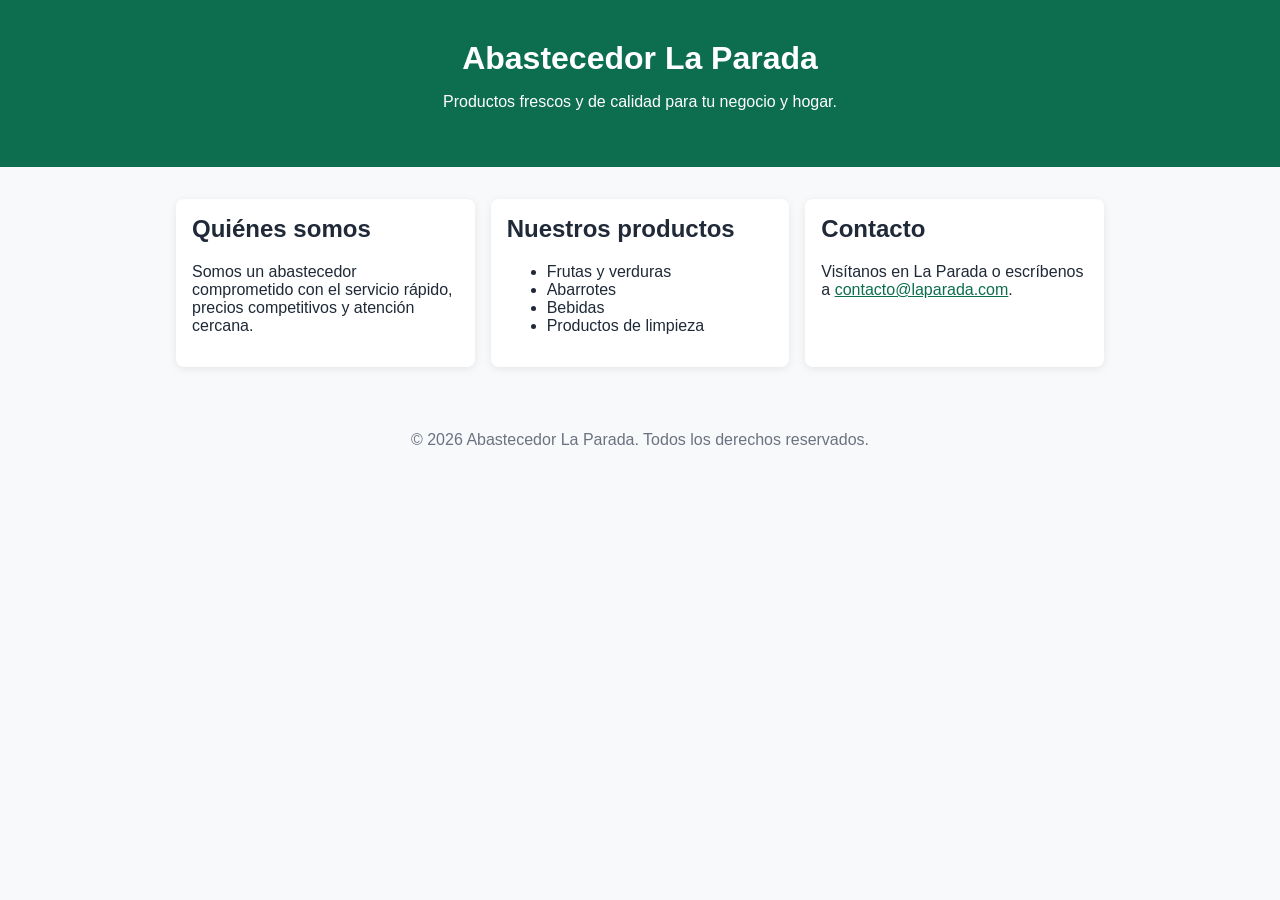
==== index.html @ c6409043 "Add initial HTML and CSS webpage for Abastecedor La Parada" ====
<!DOCTYPE html>
<html lang="es">
<head>
  <meta charset="UTF-8">
  <meta name="viewport" content="width=device-width, initial-scale=1.0">
  <title>Abastecedor La Parada</title>
  <link rel="stylesheet" href="styles.css">
</head>
<body>
  <header class="hero">
    <h1>Abastecedor La Parada</h1>
    <p>Productos frescos y de calidad para tu negocio y hogar.</p>
  </header>

  <main class="container">
    <section class="card">
      <h2>Quiénes somos</h2>
      <p>Somos un abastecedor comprometido con el servicio rápido, precios competitivos y atención cercana.</p>
    </section>

    <section class="card">
      <h2>Nuestros productos</h2>
      <ul>
        <li>Frutas y verduras</li>
        <li>Abarrotes</li>
        <li>Bebidas</li>
        <li>Productos de limpieza</li>
      </ul>
    </section>

    <section class="card">
      <h2>Contacto</h2>
      <p>Visítanos en La Parada o escríbenos a <a href="mailto:contacto@laparada.com">contacto@laparada.com</a>.</p>
    </section>
  </main>

  <footer>
    <p>&copy; 2026 Abastecedor La Parada. Todos los derechos reservados.</p>
  </footer>
</body>
</html>
---- styles.css ----
* {
  box-sizing: border-box;
}

body {
  margin: 0;
  font-family: Arial, sans-serif;
  background: #f8f9fb;
  color: #1f2937;
}

.hero {
  background: #0d6e4f;
  color: #ffffff;
  text-align: center;
  padding: 2.5rem 1rem;
}

.hero h1 {
  margin: 0 0 0.5rem;
}

.container {
  max-width: 960px;
  margin: 2rem auto;
  padding: 0 1rem;
  display: grid;
  gap: 1rem;
  grid-template-columns: repeat(auto-fit, minmax(220px, 1fr));
}

.card {
  background: #ffffff;
  border-radius: 8px;
  padding: 1rem;
  box-shadow: 0 2px 8px rgba(0, 0, 0, 0.08);
}

.card h2 {
  margin-top: 0;
}

a {
  color: #0d6e4f;
}

footer {
  text-align: center;
  padding: 1rem;
  color: #6b7280;
}
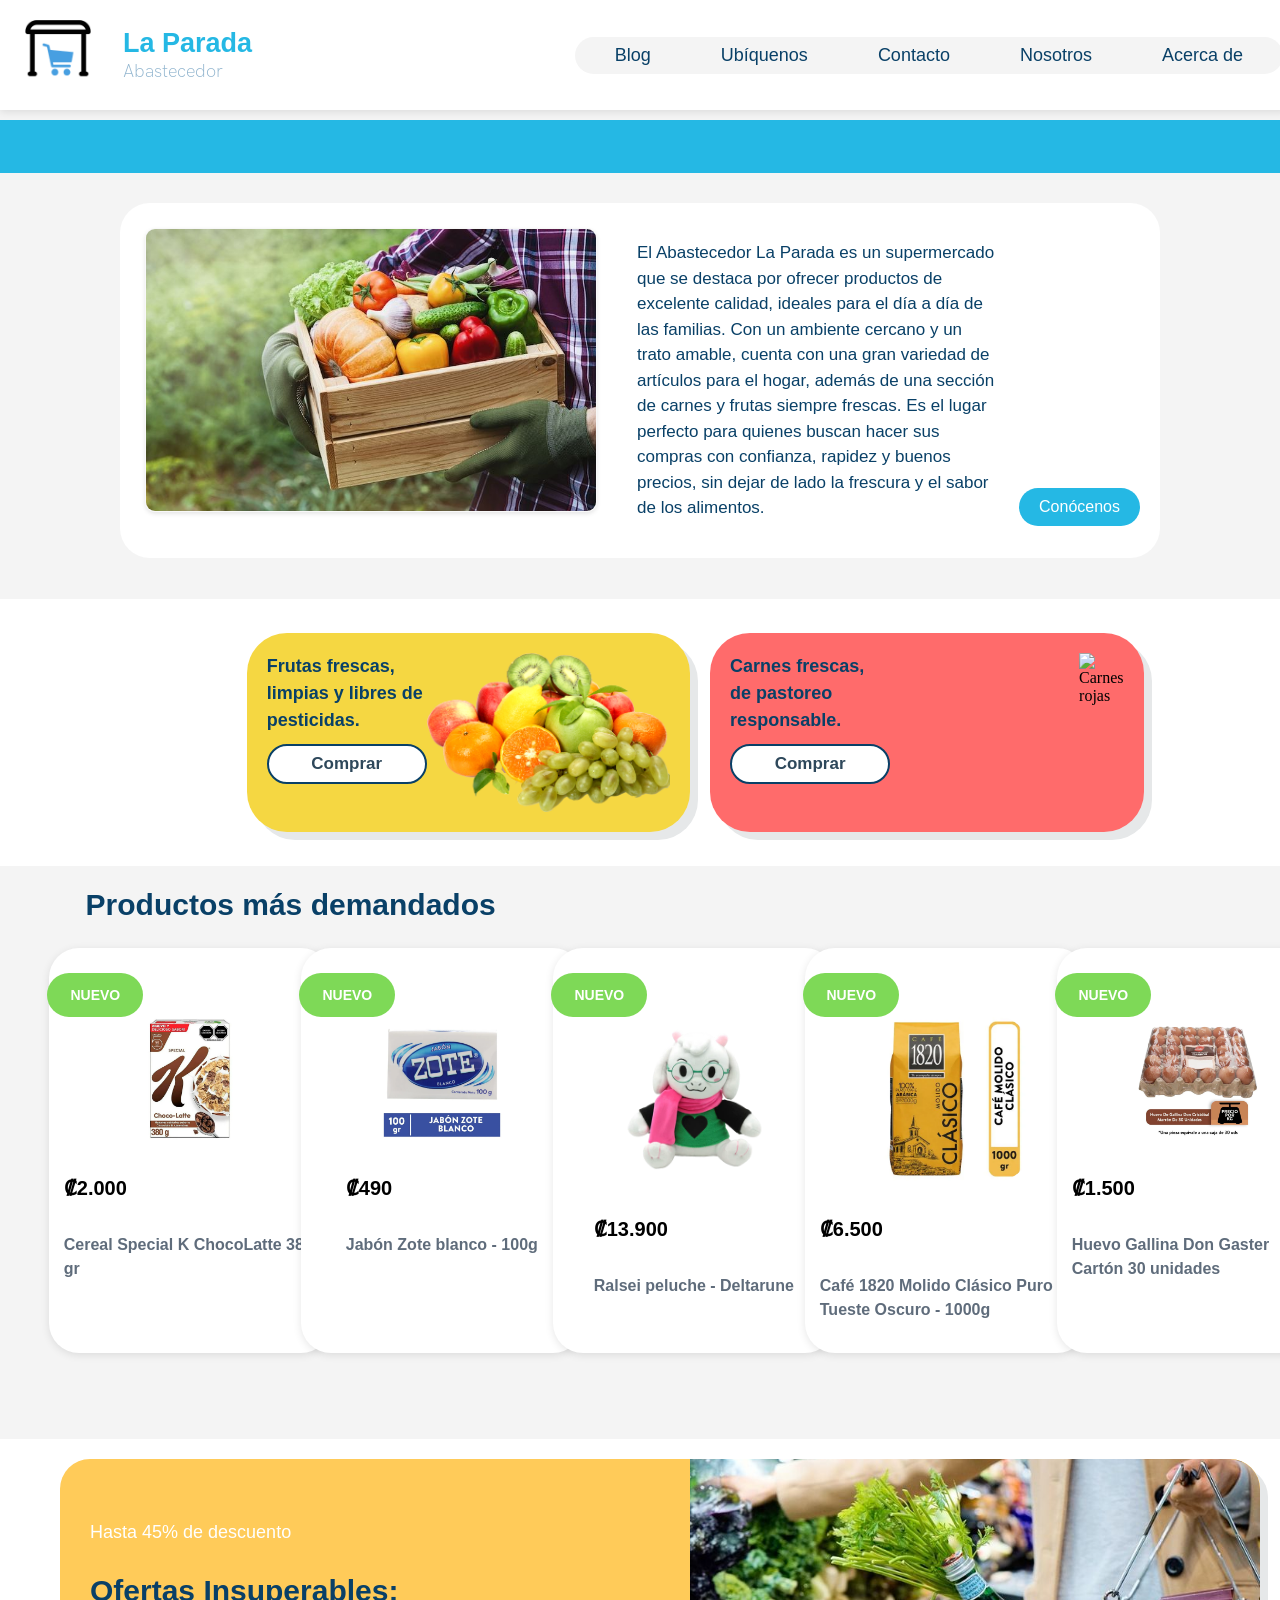
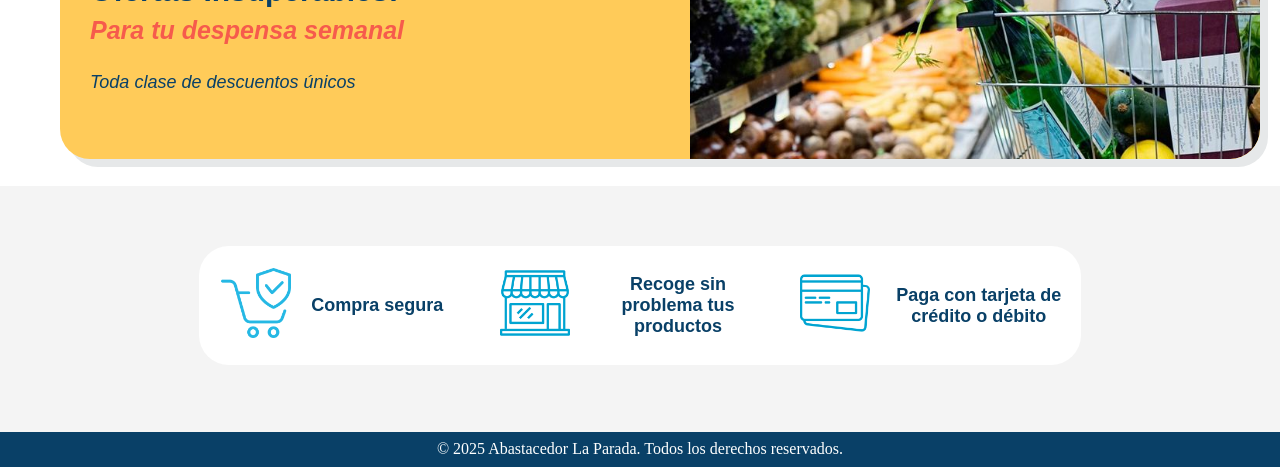
==== commit 59f57e6b: "Todo el código" ====
--- a/index.html
+++ b/index.html
@@ -1,41 +1,260 @@
+
 <!DOCTYPE html>
 <html lang="es">
 <head>
-  <meta charset="UTF-8">
-  <meta name="viewport" content="width=device-width, initial-scale=1.0">
-  <title>Abastecedor La Parada</title>
-  <link rel="stylesheet" href="styles.css">
+<meta charset="UTF-8">
+<meta name="viewport" content="width=device-width, initial-scale=1.0">
+<title>Abastecedor La Parada</title>
+<link rel="stylesheet" href="/CSS/main.css">
+
 </head>
+
+
 <body>
-  <header class="hero">
-    <h1>Abastecedor La Parada</h1>
-    <p>Productos frescos y de calidad para tu negocio y hogar.</p>
-  </header>
-
-  <main class="container">
-    <section class="card">
-      <h2>Quiénes somos</h2>
-      <p>Somos un abastecedor comprometido con el servicio rápido, precios competitivos y atención cercana.</p>
-    </section>
-
-    <section class="card">
-      <h2>Nuestros productos</h2>
-      <ul>
-        <li>Frutas y verduras</li>
-        <li>Abarrotes</li>
-        <li>Bebidas</li>
-        <li>Productos de limpieza</li>
-      </ul>
-    </section>
-
-    <section class="card">
-      <h2>Contacto</h2>
-      <p>Visítanos en La Parada o escríbenos a <a href="mailto:contacto@laparada.com">contacto@laparada.com</a>.</p>
-    </section>
-  </main>
-
-  <footer>
-    <p>&copy; 2026 Abastecedor La Parada. Todos los derechos reservados.</p>
+
+  <!--Navbar -->
+<nav class="navbar">
+  
+  <div class="logo-juntito">
+  <a href="index.html">
+  <img src="/IMG/Abastecedor La Parada.png" alt="Logo Abastecedor La Parada" class="logo-navbar" />
+    </a>
+    <div class="logo-text-container">
+      <h1 class="logo-text">La Parada</h1>
+      <p class="logo-subtext">Abastecedor</p>
+    </div>
+  </div>
+
+<div class="navbar-contenedore"> 
+
+     <ul class = "nav-list">
+        <li><a href="blog.html" class="nav-link">Blog</a></li>
+        <li><a href="ubiquenos.html" class="nav-link">Ubíquenos</a></li>
+        <li><a href="contactenos.html" class="nav-link">Contacto</a></li>
+        <li><a href="nosotros.html" class="nav-link">Nosotros</a></li>
+        <li><a href="acercade.html" class="nav-link">Acerca de</a></li>
+    </ul>
+
+</div>
+</nav>
+
+<div class="barra-movimiento">
+  <p>✨ ¡Envíos gratis a todo el país en compras mayores a ₡10.000! ✨</p>
+</div>
+
+
+<!--Contenido Principio -->
+
+<div class="white-box">
+    <img  src="IMG/width_735.webp" alt="Vegetales" class="photo-box" hspace="5" vspace="5" style="float: none;">
+  <p class="text-box">El Abastecedor La Parada es un supermercado que se destaca por ofrecer productos de excelente calidad, ideales para el día a día de las familias. Con un ambiente cercano y un trato amable, cuenta con una gran variedad de artículos para el hogar, además de una sección de carnes y frutas siempre frescas. Es el lugar perfecto para quienes buscan hacer sus compras con confianza, rapidez y buenos precios, sin dejar de lado la frescura y el sabor de los alimentos.
+</p>
+<button class="button-blue">
+  <a href="acercade.html" class="no-subrayado">Conócenos</a>
+</button>
+
+
+
+</div>
+
+
+
+<!-- Promocion 1 -->
+<div class="white-plano-box">
+
+<div class="yellow-box-inside"> 
+  <div class="contenido-texto">
+    <p class="text-for-boxes" id="id-text-red">
+      <strong>Frutas frescas, limpias y libres de pesticidas.</strong>
+    </p>
+    <button class="button-boxes-inside">
+      <a href="acercade.html" id="texto-cajas"><strong>Comprar</strong></a>
+    </button>
+  </div>
+
+  <img src="IMG/pngwing.com.png" alt="Frutas" id="photo-box-yellow">
+</div>
+
+
+  <div class="red-box-inside">
+  <div class="contenido-texto">
+<p class="text-for-boxes" id="id-text-red">
+   <strong>Carnes frescas, de pastoreo responsable.</strong>
+   </p>
+<button class="button-boxes-inside">
+  <a href="acercade.html" id="texto-cajas"><strong>Comprar
+   </div>
+</strong></a>
+<img src="IMG/pngwing.com (3).png" alt="Carnes rojas" id="photo-box-red">
+  </div>
+
+
+
+</div>
+
+
+
+<!--Seccion producos -->
+
+<section class="seccion-productos-container">
+
+<h1 class="text-productos-demandados">Productos más demandados</h1>
+
+
+<div class="grid-productos-section">
+
+
+<div class="productos-white-box">
+  <div class="nuevo-verde-aviso">
+<p style="color: white;"> NUEVO </p>
+  </div>
+  <img src="IMG/899101-1200-900.webp" alt="" class="photo-productos">
+ <div class="contenedor-text-productos">
+<h2 class="texto-title-productos">₡2.000</h2>
+<h3 class="subtext-productos">Cereal Special K ChocoLatte 380 gr</h3>
+ </div>
+</div>
+
+
+<div class="productos-white-box">
+<div class="nuevo-verde-aviso">
+<p style="color: white;"> NUEVO </p>
+  </div>
+  <img src="IMG/jabonzote.webp" alt="" class="photo-productos">
+  <div class="contenedor-text-productos">
+<h2 class="texto-title-productos">₡490</h2>
+<h3 class="subtext-productos">Jabón Zote blanco - 100g</h3>
+  </div>
+</div>
+
+
+<div class="productos-white-box">
+<div class="nuevo-verde-aviso">
+<p style="color: white;"> NUEVO </p>
+ </div>
+
+ <img src="IMG/ralsei.webp" alt="" class="photo-productos">
+  <div class="contenedor-text-productos">
+<h2 class="texto-title-productos">₡13.900</h2>
+<h3 class="subtext-productos">Ralsei peluche - Deltarune</h3>
+  </div>
+</div>
+
+
+<div class="productos-white-box">
+<div class="nuevo-verde-aviso">
+<p style="color: white;"> NUEVO </p>
+ </div>
+ <img src="IMG/cafe1820.webp" alt="" class="photo-productos">
+  <div class="contenedor-text-productos">
+<h2 class="texto-title-productos">₡6.500</h2>
+<h3 class="subtext-productos">Café 1820 Molido Clásico Puro Tueste Oscuro - 1000g</h3>
+  </div>
+ 
+</div>
+
+
+<div class="productos-white-box">
+<div class="nuevo-verde-aviso">
+<p style="color: white;"> NUEVO </p>
+ </div>
+
+ <img src="IMG/huevosgaster.webp" alt="" class="photo-productos">
+  <div class="contenedor-text-productos">
+<h2 class="texto-title-productos">₡1.500</h2>
+<h3 class="subtext-productos">Huevo Gallina Don Gaster Cartón 30 unidades</h3>
+ </div>
+</div>
+
+
+
+</div>
+
+
+
+
+
+
+
+</section>
+
+
+
+
+
+
+
+
+
+
+
+<!--Promocion 2 -->
+
+<section class="white-box-promocion2"> 
+
+  <div class="orange-box-inside">
+    <div id="contenido-text-promocion2">
+      <h1 id="text-descuento">Hasta 45% de descuento</h1>
+      <h1 id="text-ofertas">
+        <strong>Ofertas Insuperables:</strong>
+      </h1>
+     <h1 id="text-despensa"> <i>Para tu despensa semanal</i></h1>
+         <h2 id="text-clase"> <i>Toda clase de descuentos únicos</i></h2>
+         
+    </div>
+    <img src="IMG/promocion2.webp" alt="Frutas y verduras" id="photo-promocion2">
+  
+  </div>
+
+</section>
+
+<!--Barra de Compra -->
+
+<div class ="barra-de-compras-container"> 
+<div class="barra-de-compras"> 
+  
+  <div class="grid-barra-compras">
+
+
+  <div class="item-barra">
+ <div>
+    <img src="IMG/seguro (1).png" alt="Carrito de compras" class="photo-compras">
+  </div>
+<p class = "texto-barra-compras">Compra segura</p>
+  </div>
+
+
+  <div class="item-barra">
+    <div>
+      <img src="IMG/tienda.png" alt="Entrega a domicilio" class="photo-compras">
+    </div>
+    <p class = "texto-barra-compras">Recoge sin problema tus productos</p>
+
+  </div>
+
+
+  <div class="item-barra">
+<div>
+  <img src="IMG/tarjeta-de-credito.png" alt="" class="photo-compras">
+</div>
+   <p class = "texto-barra-compras">Paga con tarjeta de crédito o débito</p>
+  </div>
+ 
+  </div>
+</div>
+
+</div>
+
+
+
+
+
+
+
+   <footer>
+    © 2025 Abastacedor La Parada. Todos los derechos reservados.
   </footer>
+
 </body>
-</html>
+
+</html>
--- a/CSS/main.css
+++ b/CSS/main.css
@@ -0,0 +1,1363 @@
+ body {
+            background-color: #f4f4f4ff;
+            margin: 0;
+            padding: 0;
+            padding-top: 120px;
+            
+        }
+
+
+        @font-face {
+            font-family: 'Montaser Arabic';
+            src: url('/fonts/MontaserArabic.ttf') format('truetype');
+            font-weight: normal;
+            font-style: normal;
+        }
+
+        
+        @font-face {
+            font-family: 'HK Grotesk';
+            src: url('/fonts/HKGrotesk-LightLegacy.otf') format('truetype');
+            font-weight: normal;
+            font-style: normal;
+        }
+
+.navbar {
+  background-color: #ffffff;
+  display: flex;
+  align-items: center;
+  justify-content: space-between;
+  padding: 10px 3px;
+  height: 90px;
+  position: fixed;
+  top: 0;
+  left: 0;
+  width: 100%;
+  box-shadow: 0 2px 8px rgba(0, 0, 0, 0.1);
+  z-index: 1000;
+}
+
+
+        .nav-contenedore{
+  
+   justify-content: flex-start;
+  align-items: center;
+  flex-grow: 1;
+
+        }
+        
+        
+.logo-juntito {
+  display: flex;
+  align-items: left;
+  gap: 10px;
+}
+
+        .logo-navbar{
+            width: 110px;
+            height: 110px;
+            margin: 0px;
+        }   
+
+    .nav-list { 
+        display: flex;
+        list-style: none;
+        margin: 0;
+        padding: 8px 20px;
+        background-color: #f4f4f4;
+        border-radius: 50px;
+        gap: 30px;
+        align-items: center;
+        } 
+
+        .nav-link {
+            color: #094067;
+            font-weight: 350;
+            font: Open Sans, sans-serif;
+            font-size: 18px;
+            font-family: 'Open Sans', sans-serif;
+            padding: 10px 20px;
+            text-decoration: none;
+            transition: color 0.3s ease;
+        }    
+
+        .nav-link.active {
+            color: #25b8e4;
+        }
+
+        .nav-link:hover {
+            color: #25b8e4;
+        }
+
+
+.logo-text {
+  font-family: 'Montaser Arabic', sans-serif;
+  color: #25b8e4;
+  font-size: 27px;
+  padding: 0px;
+
+  margin: 0; 
+}
+
+.logo-subtext {
+  font-family: 'HK Grotesk', sans-serif;
+  color: #90b4ce;
+  font-size: 18px;
+  font-weight: 200;
+  padding: 0;
+   margin-top: 0.1px;
+   margin: 0;
+  transition: color 0.3s ease;
+}
+
+.logo-text-container {
+    display: flex;
+  flex-direction: column;
+  justify-content: center;
+  gap: 2px;
+
+}
+
+
+.white-box {
+  display: flex;             
+  align-items: flex-start;  
+  gap: 20px;                 
+  padding: 20px;
+  background-color: #fff;
+  border-radius: 30px;
+  max-width: 1000px;
+  margin: auto;
+  margin-top: 30px;
+}
+
+.photo-box {
+  width: 450px;              
+  height: auto;
+  border-radius: 10px;
+  border: 1px solid #f8f8f8;
+  flex-shrink: 0;            
+  box-shadow: 0 2px 4px rgba(0, 0, 0, 0.1);
+  margin-right: 20px;       
+  margin-bottom: 0;         
+  object-fit: cover;       
+  max-width: 100%;          
+  max-height: 300px;      
+  transition: transform 0.3s ease;
+
+}
+
+.text-box {
+  color: #094067;
+  font-family: 'Open Sans', sans-serif;
+  font-size: 17px;
+  line-height: 1.5;
+  text-align: left;
+  flex: 1;                  
+}
+
+
+
+
+
+
+.white-plano-box {
+    display: flex;
+    justify-content: space-between;
+    align-items: center;
+    gap: 20px;
+    background-color: white;
+    padding: 20px;
+    
+    margin-top: 1.1cm;
+    height: 6cm;
+}
+
+
+.yellow-box-inside {
+  width: 35%;
+  height: 70%;
+  background-color: #f5d742;
+  display: flex;
+  padding: 20px;
+  border-radius: 40px;
+  margin-left: 6cm; 
+  box-shadow: #e6e8e9 8px 8px;
+  flex-direction: row; 
+  justify-content: space-between;
+}
+
+
+
+.red-box-inside {
+    width: 35%;
+     display: flex;
+    height: 70%;
+    background-color: #ff6b6b ;
+    padding: 20px;
+    border-radius: 40px;
+    margin-right: 6cm;
+   box-shadow: #e6e8e9 8px 8px;
+
+    
+}
+
+.text-for-boxes{
+color: #2e485b;
+display: flex;
+font-family: 'Open Sans', sans-serif;
+font-size: 18px;
+line-height: 1.5;
+text-align: center;
+
+}
+
+.button-blue{
+    background-color: #25b8e4;
+    color: white;
+    padding: 10px 20px;
+    border-radius: 30px;
+    text-decoration: none;
+    font-family: 'Open Sans', sans-serif;
+    font-size: 16px;
+    border: none;
+    margin-top: 7cm;
+    cursor: pointer;
+    display: inline-block;
+    transition: background-color 0.3s ease;
+}
+
+.no-subrayado {
+  text-decoration: none;
+  color: inherit; 
+}
+
+
+.button-blue:hover {
+    background-color: #1a8fbf; 
+    color: white;
+}
+
+.button-boxes-inside {
+  display: flex;
+  align-items: center;
+  justify-content: center;
+  color: #2e485b;
+  border: 2px solid #094067;
+  border-radius: 30px;
+  background-color: #ffffff;
+  padding: 10px 20px;
+  width: 160px;
+  height: 40px;
+  margin: 10px 0 0 0; /* margen arriba leve */
+  cursor: pointer;
+}
+
+
+#texto-cajas{
+  color: #2e485b;
+  align-items: center;
+  font-family: 'Open Sans', sans-serif;
+  font-size: 17px;
+  line-height: 1.5;
+  text-align: center;
+  text-decoration: none;
+  font-weight: bold;
+  
+}
+
+/* Estilos para la caja de texto y la imagen en la caja blanca */
+
+#photo-box-red{
+
+  height: auto;
+  object-fit: cover; 
+  margin-left: 5cm;
+  max-height: 200px; 
+
+}
+
+#photo-box-yellow {
+  height: auto;
+  max-height: 200px; 
+  object-fit: cover;
+  margin: 0;
+}
+
+
+#id-text-red{
+     flex: 1;
+    text-align: left;
+    font-weight: bold;
+    margin: 0;
+    color:  #094067;
+}
+
+
+#active-navlink {
+    color: #25b8e4;
+   
+}
+
+
+
+
+/* Acerca de seccion*/
+
+
+
+.acercade-container {
+  display: flex;
+  justify-content: center;
+  align-items: flex-start;
+  gap: 10px;
+  flex-wrap: wrap;
+  margin-top: 10px;
+}
+
+#text-acercade{
+    color: #2e485b;
+    font-family: 'Open Sans', sans-serif;
+    font-size: 18px;
+    line-height: 1.5;
+    text-align: center;
+    margin: 20px 0;
+    padding: 0 20px;
+    display: flex;
+}
+
+#white-box-acercade {
+  background-color: #ffffff;
+  padding: 30px;
+  border-radius: 30px;
+  max-width: 800px;
+  box-shadow: #e6e8e9 8px 8px;
+  display: flex;
+  flex-direction: column;
+  align-items: center;
+  justify-content: center;
+  flex: 1;
+  margin-bottom: 20px;
+  width: 90%;
+  padding: 20px;
+  
+}
+
+#text-somos{
+  color: #094067;
+  font-family: 'Open Sans', sans-serif;
+  font-size: 55px;
+  font-weight: bold;
+  margin: 0;
+}
+
+#text-LaParada{
+  color: #25b8e4;
+  font-family: 'Open Sans', sans-serif;
+  font-size: 30px;
+  font-weight: bold;
+  margin-top: 10px;
+   margin: 0;
+}
+
+#photo-box-acercade {
+    width: 20%;
+    border-radius: 30px;
+    height: 1518px; 
+    object-fit: cover;
+    box-shadow: #e6e8e9 8px 8px;
+    object-position: center top;
+    display: block;
+}
+
+/*nuestro contacto acerca de*/
+
+.container-information{
+
+  display: flex;
+  flex-direction: column;
+  align-items: center;
+  justify-content: center;
+  padding: 20px;
+}
+
+.grid-acercade {
+  display: grid;
+  grid-template-columns: repeat(auto-fit, minmax(300px, 1fr)); 
+ 
+} 
+
+.container-foto-acercade {
+  display: flex;
+  justify-content: center;
+  align-items: center;
+  margin-top: 14px;
+}
+
+
+
+/*nosotros*/
+
+.text-nosotros1{
+  color: #2e485b;
+  font-family: 'Open Sans', sans-serif;
+  font-size: 23px;
+  line-height: 1.5;
+  text-align: left;
+  margin-top: 20px;
+}
+
+#text-acercadee {
+  color: #2e485b;
+  font-family: 'Open Sans', sans-serif;
+  font-size: 18px;
+  line-height: 1.5;
+  text-align: left;
+  margin-top: 20px;
+}
+
+#photo-acercade {
+  width: 200px;
+  height: 200px;
+  border-radius: 50%;
+  object-fit: cover;
+  box-shadow: #e6e8e9 8px 8px;
+}
+
+
+/*galeria imagenes nosotros*/
+ 
+
+.contenedor-galeria {
+  display: flex;
+  justify-content: center;
+  align-items: center;
+  padding: 40px;
+  width: 100%;
+  overflow-x: auto;
+}
+
+.galeria {
+  display: flex;
+  gap: 20px;
+  max-width: 100%;
+}
+
+.contenedor-imagen {
+  position: relative;
+  width: 280px;
+  height: 500px;
+  border-radius: 5px;
+  overflow: hidden;
+  background-color: #efefef;
+  transition: all 0.4s ease-in-out;
+  box-shadow: 0 5px 12px rgba(0, 0, 0, 0.5);
+  flex: 0 0 auto;
+}
+
+.contenedor-imagen:hover {
+  transform: scale(1.2);
+  z-index: 2;
+  cursor: pointer;
+  border-radius: 8px;
+}
+
+.contenedor-imagen img {
+  height: 100%;
+  width: 100%;
+  object-fit: cover;
+}
+
+
+
+/*videos nosotros*/
+
+.container-video{
+  display: flex;
+  justify-content: center;
+  align-items: center;
+  padding: 20px;
+ 
+}
+
+.container-white-videos{
+  background-color: #ffffff;
+  padding: 30px;
+  border-radius: 30px;
+  max-width: 800px;
+  box-shadow: #e6e8e9 8px 8px;
+  display: flex;
+  flex-direction: column;
+  align-items: center;
+  justify-content: center;
+  width: 100%;
+}
+
+.video-wrapper {
+  display: flex;
+  width: 100%;
+  justify-content: center;
+  align-items: center;
+}
+
+
+.video-wrapper iframe {
+  width: 700px;
+  height: 400px;
+  max-width: 100%; /* para que sea responsive */
+  border-radius: 20px; /* opcional, para que se vea más moderno */
+}
+
+/* testimonios de usuarios*/
+
+.contenedor-testimonios {
+  display: flex;
+  justify-content: center;
+  align-items: center;
+  padding: 20px;
+}
+
+.white-box-testimonios {
+  background-color: #ffffff;
+  padding: 30px;
+  border-radius: 30px;
+  max-width: 800px;
+  box-shadow: #e6e8e9 8px 8px;
+  display: flex;
+  flex-direction: column;
+  align-items: center;
+  justify-content: center;
+}
+
+
+
+
+
+
+/* Footer */
+
+footer {
+
+  bottom: 0;
+  left: 0;
+  width: 100%;
+  background-color: #094067;
+  color: white;
+  text-align: center;
+  padding: 3px 0; /* aumenta el padding */
+  line-height: 1.8; /* ajusta el interlineado */
+ margin-top: 1.5cm;
+}
+
+
+
+
+
+
+/*  seccion productos*/
+
+.text-productos-demandados {
+  color: #094067;
+  font-family: 'Open Sans', sans-serif;
+  font-size: 30px;
+  font-weight: bold;
+  text-align: left;
+  margin-top: 12px;
+  margin-left: 2cm;
+}
+
+.seccion-productos-container {
+  display: flex;
+  flex-direction: column;
+  justify-content: center;
+  padding: 10px;
+}
+
+.productos-white-box {
+  background-color: #ffffff;
+  border-radius: 30px;
+  max-width: 270px; 
+  width: 100%;       /* para que sea responsiva dentro del grid */
+  display: flex;
+  flex-direction: column;
+  align-items: center;
+  margin-left: 1cm;
+  padding: 15px;   
+  box-shadow: 0 2px 8px rgba(0, 0, 0, 0.1); 
+}
+
+
+.photo-productos {
+  width: 65%;
+  height: auto;
+  border-radius: 30px;
+  object-fit: cover;
+}
+
+.contenedor-text-productos {
+  display: flex;
+  flex-direction: column;
+  align-items: left;
+  justify-content: left;
+  text-align: left;
+  margin-top: 20px;
+}
+
+.texto-title-productos {
+  color: #000000;
+  font-family: 'Open Sans', sans-serif;
+  font-size: 20px;
+  font-weight: bold;
+  text-align: left;
+margin-right: 10px;
+
+
+}
+
+.subtext-productos {
+  color: #5f6c7b;
+  font-family: 'Open Sans', sans-serif;
+  font-size: 16px;
+  line-height: 1.5;
+  text-align: left;
+
+}
+
+
+.nuevo-verde-aviso {
+  background-color: #7ed957;
+  color: white;
+  padding: 0px 23px;
+  border-radius: 60px;
+  font-family: 'Open Sans', sans-serif;
+  font-size: 14px;
+  font-weight: bold;
+  justify-content: left ;
+  margin-top: 10px;
+  margin-right: 5cm;
+
+}
+
+.grid-productos-section {
+  display: grid;
+  grid-template-columns: repeat(auto-fit, minmax(200px, 1fr));
+  padding: 1px;
+  width: 100%;
+}
+
+
+
+
+/* Promocion 2 seccion */
+
+.orange-box-inside {
+  background-color: #ffcb59;
+  padding: 0;
+  border-radius: 30px;
+  max-width: 1000px;
+  height: 300px;        
+  box-shadow: #e6e8e9 8px 8px;
+  margin: auto;
+margin-bottom: 7px;
+  display: flex;
+  flex-direction: row;
+  overflow: hidden;      
+  align-items: center;
+  max-width: 1200px; 
+  width: 100%;  
+}
+
+#contenido-text-promocion2 {
+   flex: 1;
+  display: flex;
+  flex-direction: column;
+  align-items: flex-start;
+  justify-content: center;
+  padding: 30px; 
+}
+
+#text-ofertas{
+    color: #094067;
+  font-family: 'Open Sans', sans-serif;
+  font-size: 30px;
+  line-height: 1;
+
+  text-align: left;
+  margin: 10px 0;
+}
+
+#text-descuento{
+  color: #ffffff;
+  font-family: 'Open Sans', sans-serif;
+  font-size: 18px;
+  line-height: 1.5;
+text-align: left;
+  margin: 20px 0;
+  font-weight: initial;
+}
+
+#text-despensa{
+  color: #f65b4c;
+  font-family: 'Open Sans', sans-serif;
+  font-size: 25px;
+  font-weight: bold;
+  margin: 0;
+}
+
+#text-clase{
+  color: #094067;
+  font-family: 'Open Sans', sans-serif;
+  font-size: 18px;
+  line-height: 3;
+  font-weight: initial;
+  text-align: left;
+  margin: 10px 0;
+}
+
+#photo-promocion2 {
+  flex: 1;
+  width: 50%;
+  height: 100%;            
+  object-fit: cover;       
+  border-radius: 0 30px 30px 0; 
+}
+
+.white-box-promocion2 {
+  display: flex;
+  background-color: #ffffff;
+  width: 100%;
+  margin: auto;
+  padding: 20px;
+  margin-top: 2CM;
+}
+
+
+
+/* barra d compras xd */
+
+.barra-de-compras-container {
+  display: flex;
+  justify-content: center;
+  align-items: center;
+  padding: 10px;
+  margin-top: 50px;
+}
+
+.barra-de-compras {
+  background-color: #ffffff;
+  padding: 10px 0;
+  text-align: center;
+  border-radius: 30px;
+  font-size: 18px;
+width: 70%;
+  bottom: 0;
+}
+
+
+.item-barra{
+  display: flex;
+  align-items: center;
+  justify-content: center;
+    flex-direction: row;
+  gap: 10px;
+  color: #2e485b;
+  font-family: 'Open Sans', sans-serif;
+  font-size: 18px;
+}
+
+
+.photo-compras{
+  width: 70px;
+  height: 70px;
+  object-fit: cover;
+  margin-right: 10px;
+}
+
+.texto-barra-compras {
+  color: #094067;
+  font-weight: bold;
+  margin-right: 14px;
+}
+
+.grid-barra-compras {
+  display: grid;
+  grid-template-columns: repeat(auto-fit, minmax(200px, 1fr));
+  gap: 20px;
+  width: 100%;
+}
+
+/* Contactenos*/
+
+.contactenos-container {
+  display: flex;
+  flex-direction: column;
+  align-items: center;
+  justify-content: center;
+  gap: 20px;
+  
+}
+
+.white-box-contactenos {
+  background-color: #ffffff;
+  padding: 30px;
+  border-radius: 30px;
+  max-width: 800px;
+  box-shadow: #e6e8e9 8px 8px;
+  display: flex;
+  flex-direction: row; 
+  align-items: flex-start;
+  gap: 25px; 
+
+}
+
+.text-contactenos {
+  color: #094067;
+  font-family: 'Open Sans', sans-serif;
+  font-size: 45px;
+  font-weight: bold;
+}
+
+
+.text-contactenos-p {
+  color: #2e485b;
+  font-family: 'Open Sans', sans-serif;
+  font-size: 19px;
+  line-height: 1.5;
+  font-weight: bold;
+}
+
+.contactenos-text-container {
+  display: flex;
+  flex-direction: column; 
+  justify-content: center;
+}
+
+.contacto-item {
+  display: flex;
+  flex-direction: row;
+  align-items: center;
+  gap: 20px;
+  width: 100%;
+}
+
+
+.text-contactenos-blue {
+  color: #25b8e4;
+  font-family: 'Open Sans', sans-serif;
+  font-size: 17.5px;
+  line-height: 1.5;
+  font-weight: lighter;
+  margin-top: -22px;
+  text-align: center; 
+}
+
+#photo-media-contactenos {
+  width: 14%;
+  height: auto;
+  border-radius: 10px;
+ 
+  object-fit: cover;
+  margin-bottom: 20px;
+  
+}
+
+.grid-contactenos {
+  display: grid;
+  grid-template-columns: repeat(2, 1fr);
+  gap: 30px; 
+  justify-items: center;
+}
+
+/* contactenos info */
+.contenedor-info-contactenos {
+  display: flex;
+  flex-direction: column;
+  align-items: center;
+  text-align: center;
+  margin-top: 30px;     
+  gap: 10px;            
+}
+
+.text-contactenos-info {
+  color: #2e485b;
+  font-family: 'Open Sans', sans-serif;
+  font-size: 18px;
+  line-height: 1.5;
+  text-align: left; 
+}
+
+.container-horario-contactenos {
+  display: flex;
+  flex-direction: column;
+  align-items: center;
+  text-align: center;
+  margin-top: 20px;
+}
+
+
+/*form contactenos*/
+
+.form-container{
+  display: flex;
+  flex-direction: column;
+  align-items: center;
+  justify-content: left;
+  padding: 20px;
+  max-width: 600px;
+  width: 100%;
+}
+
+.contact-form label {
+  text-align: left;
+  font-weight: bold;
+}
+
+.contact-form input,
+.contact-form textarea,
+.contact-form select {
+  width: 100%;
+  padding: 8px;
+  border-radius: 10px;
+  border: 1px solid #ccc;
+  box-sizing: border-box;
+}
+
+
+.radio-group {
+  display: flex;
+  flex-direction: column;
+  align-items: flex-start;
+  gap: 8px;
+  margin-top: 10px;
+}
+
+.radio-option {
+  display: flex;
+  align-items: center;
+  gap: 8px;
+}
+
+.radio-group-horizontal {
+  display: flex;
+  gap: 30px;
+  margin-bottom: 15px;
+  flex-wrap: wrap;
+  justify-content: flex-start;
+  max-width: 100%;
+}
+
+
+.text-form-contactenos {
+  color: #2e485b;
+  font-family: 'Open Sans', sans-serif;
+  font-size: 18px;
+  line-height: 1.5;
+  white-space: nowrap; 
+  text-align: center;
+  margin-top: 20px;
+}
+
+.text-radio-contactenos {
+  color: #2e485b;
+  font-family: 'Open Sans', sans-serif;
+  font-size: 16px;
+  line-height: 1.5;
+
+  display: flex;
+  align-items: center;
+  gap: 8px;
+  white-space: nowrap; /* evita q servicio al cliente se parta */
+}
+
+
+.button-blue-forms {
+  background-color: #25b8e4;
+  color: white;
+  padding: 10px 20px;
+  border-radius: 30px;
+  text-decoration: none;
+  font-family: 'Open Sans', sans-serif;
+  font-size: 16px;
+  border: none;
+  cursor: pointer;
+  display: inline-block;
+  transition: background-color 0.3s ease;
+}
+
+
+ 
+
+
+
+  /*barra carga bajo navbar */
+.barra-movimiento {
+  background-color: #25b8e4;
+  color: white;
+  overflow: hidden;
+  white-space: nowrap;
+  padding: 1px 0;
+  position: relative;
+  font-family: 'Open Sans', sans-serif;
+  font-weight: bold;
+  font-size: 16px;
+}
+
+.barra-movimiento p {
+  display: inline-block;
+  padding-left: 100%;
+  animation: moverTexto 15s linear infinite;
+}
+
+@keyframes moverTexto {
+  0% {
+    transform: translateX(0%);
+  }
+  100% {
+    transform: translateX(-100%);
+  }
+}
+
+
+
+/* Responsive xd */
+
+@media (max-width: 768px) {
+
+body {
+  padding-top: 250px; /* Ajusta el padding superior para que no se superponga con la navbar */
+}
+
+
+
+/*contactenos responsive */
+
+.text-contactenos
+  {
+    font-size: 30px; /* Reduce el tamaño del texto */
+    text-align: center; /* Centra el texto */
+  }
+
+    .white-box-contactenos {
+    max-width: 76%;
+    width: 100%;
+    margin: 0 auto; /* Para centrar horizontalmente */
+    flex-direction: column; /* Si tiene varios hijos en fila */
+    align-items: center;
+  }
+
+  .grid-contactenos {
+    grid-template-columns: 1fr;
+  }
+
+  .contacto-item {
+    flex-direction: column;
+    align-items: center;
+    text-align: center;
+  }
+
+  #photo-media-contactenos {
+    width: 60px;
+    height: 60px;
+    margin-bottom: 10px;
+  }
+
+  .contactenos-text-container {
+    align-items: center;
+    text-align: center;
+  }
+
+  /* Navbar responsive */
+
+  .navbar {
+  display: flex; 
+  flex-direction: column;
+  align-items: center;
+  height: auto;
+  gap: 10px;
+  
+    z-index: 1000;
+  
+  }
+
+  .logo-navbar {
+    width: 80px;
+    height: 80px;
+    margin: auto;
+  }
+
+  .logo-text {
+    font-size: 20px;
+        margin: 0;
+
+ 
+  }
+
+  .logo-subtext {
+    font-size: 14px;
+    font-weight: 200;
+    margin: 0 ;
+  }
+
+.nav-list {
+  display: flex;
+  flex-direction: column;
+  align-items: center;
+  justify-content: center;
+  width: 100%;
+  max-width: 100%;
+  gap: 5px;
+  padding: 0;
+  background-color: transparent;
+  margin: 0 auto; 
+}
+
+
+
+  .nav-link {
+    padding: 10px 0;
+    margin: auto;
+    width: 100%;
+  }
+
+
+/*productos responsive */
+  .seccion-productos-container {
+    padding: 10px;
+    align-items: center;
+    text-align: center;
+  }
+  .productos-white-box {
+    max-width: 100%;
+    width: 100%;
+    margin-left: 0;
+    padding: 10px;
+    box-shadow: none;
+  }
+
+  /* White box responsive */
+    .white-box {
+    flex-direction: column;
+    align-items: center;
+    text-align: center;
+    padding: 10px;
+  }
+
+  .yellow-box-inside, .red-box-inside {
+    width: 100%;
+    height: auto;
+    margin: 10px 0;
+    padding: 20px;
+    box-shadow: none;
+    border-radius: 20px;
+  }
+
+  #photo-box-red {
+    width: 50%;
+    height: auto;
+    margin: 0 auto;
+    margin-bottom: 10px;
+
+  }
+  #photo-box-yellow{
+    width: 50%;
+    height: auto;
+    margin: 0 auto;
+    margin-bottom: 10px;
+  }
+
+  .text-box {
+    text-align: left;
+    padding: 10px;
+    width: 100%;
+  }
+
+  .white-plano-box {
+    flex-direction: column;
+    align-items: center;
+    height: auto;
+    padding: 20px;
+  }
+
+  .button-blue {
+    margin-top: 10px;
+  }
+
+  /* Acerca de responsive */
+  
+#photo-box-acercade {
+    max-width: 100%;
+    height: auto;
+    margin: 0 auto;
+    margin-top: 20px;
+  }
+
+  .acercade-container {
+    flex-direction: column;
+    align-items: center;
+    gap: 20px;
+  }
+
+  #text-acercade {
+    font-size: 16px;
+    padding: 0 10px;
+  }
+
+   #photo-box-acercade {
+    width: 100%;
+    height: auto;
+  }
+
+  #text-somos {
+    font-size: 30px;
+    text-align: center;
+  }
+
+  #text-LaParada {
+    font-size: 20px;
+    text-align: center;
+  }
+
+
+
+/*promocion2 */
+  .orange-box-inside {
+    flex-direction: column;
+    align-items: center;
+ 
+    padding: 0px;
+    height: auto;
+    width: 100%;
+  }
+
+  #contenido-text-promocion2 {
+    align-items: center;
+    text-align: center;
+    padding: 0px;
+  }
+
+  #photo-promocion2 {
+    width: 100%;
+    height: auto;
+    margin-top: 10px;
+  }
+
+  .white-box-promocion2 {
+    flex-direction: column;
+    align-items: center;
+    padding: 0px;
+    width: 100%;
+    max-width: 100%;
+  }
+
+.form-container {
+  padding: 10px 10px;
+  width: 100%;
+  margin-left: 40px;
+  max-width: 100%;
+  box-sizing: border-box;
+}
+
+.contact-form input,
+.contact-form textarea,
+.contact-form select {
+  width: 100%;
+  box-sizing: border-box;
+  font-size: 15px;
+}
+
+.text-form-contactenos {
+  font-size: 16px;
+}
+
+.text-radio-contactenos {
+  font-size: 14px;
+}
+
+.radio-group-horizontal {
+  gap: 10px;
+  flex-direction: column;
+  width: 100%;
+}
+
+.button-blue-forms {
+  max-width: 100%;
+  width: 100%;
+  box-sizing: border-box;
+}
+
+/*footer */
+  footer {
+  width: 100%;
+    font-size: 14px;
+    line-height: 1.5;
+  }
+
+  .text-contactenos {
+    font-size: 30px;
+  }
+
+  .text-contactenos-p {
+    font-size: 16px;
+  }
+
+  .text-contactenos-blue {
+    font-size: 14px;
+  }
+
+/* barra de compras */
+  .barra-de-compras {
+    width: 100%;
+    padding: 10px;
+    font-size: 16px;
+  }
+
+  .photo-compras {
+    width: 50px;
+    height: 50px;
+  }
+
+  .texto-barra-compras {
+    font-size: 14px;
+  }
+
+  .grid-barra-compras {
+    grid-template-columns: repeat(1, 1fr);
+    gap: 10px;
+  }
+
+  /* Productos demandados */
+  .text-productos-demandados {
+    font-size: 24px;
+    text-align: center;
+    margin-left: 0;
+  }
+
+  /* barra movimiento */
+
+  .barra-movimiento {
+    margin-top: 0.3cm;
+  }
+
+  /*nosotros information */
+  .container-information {
+    padding: 10px;
+    margin-top: 10px;
+    align-items: center;
+    text-align: center;
+  } 
+
+  .grid-acercade {
+    grid-template-columns: 1fr;
+    gap: 20px;
+  }
+
+
+  .container-foto-nosotros {
+    flex-direction: column;
+    align-items: center;
+    justify-content: center;
+    margin-top: 20px;
+  }
+
+
+}
